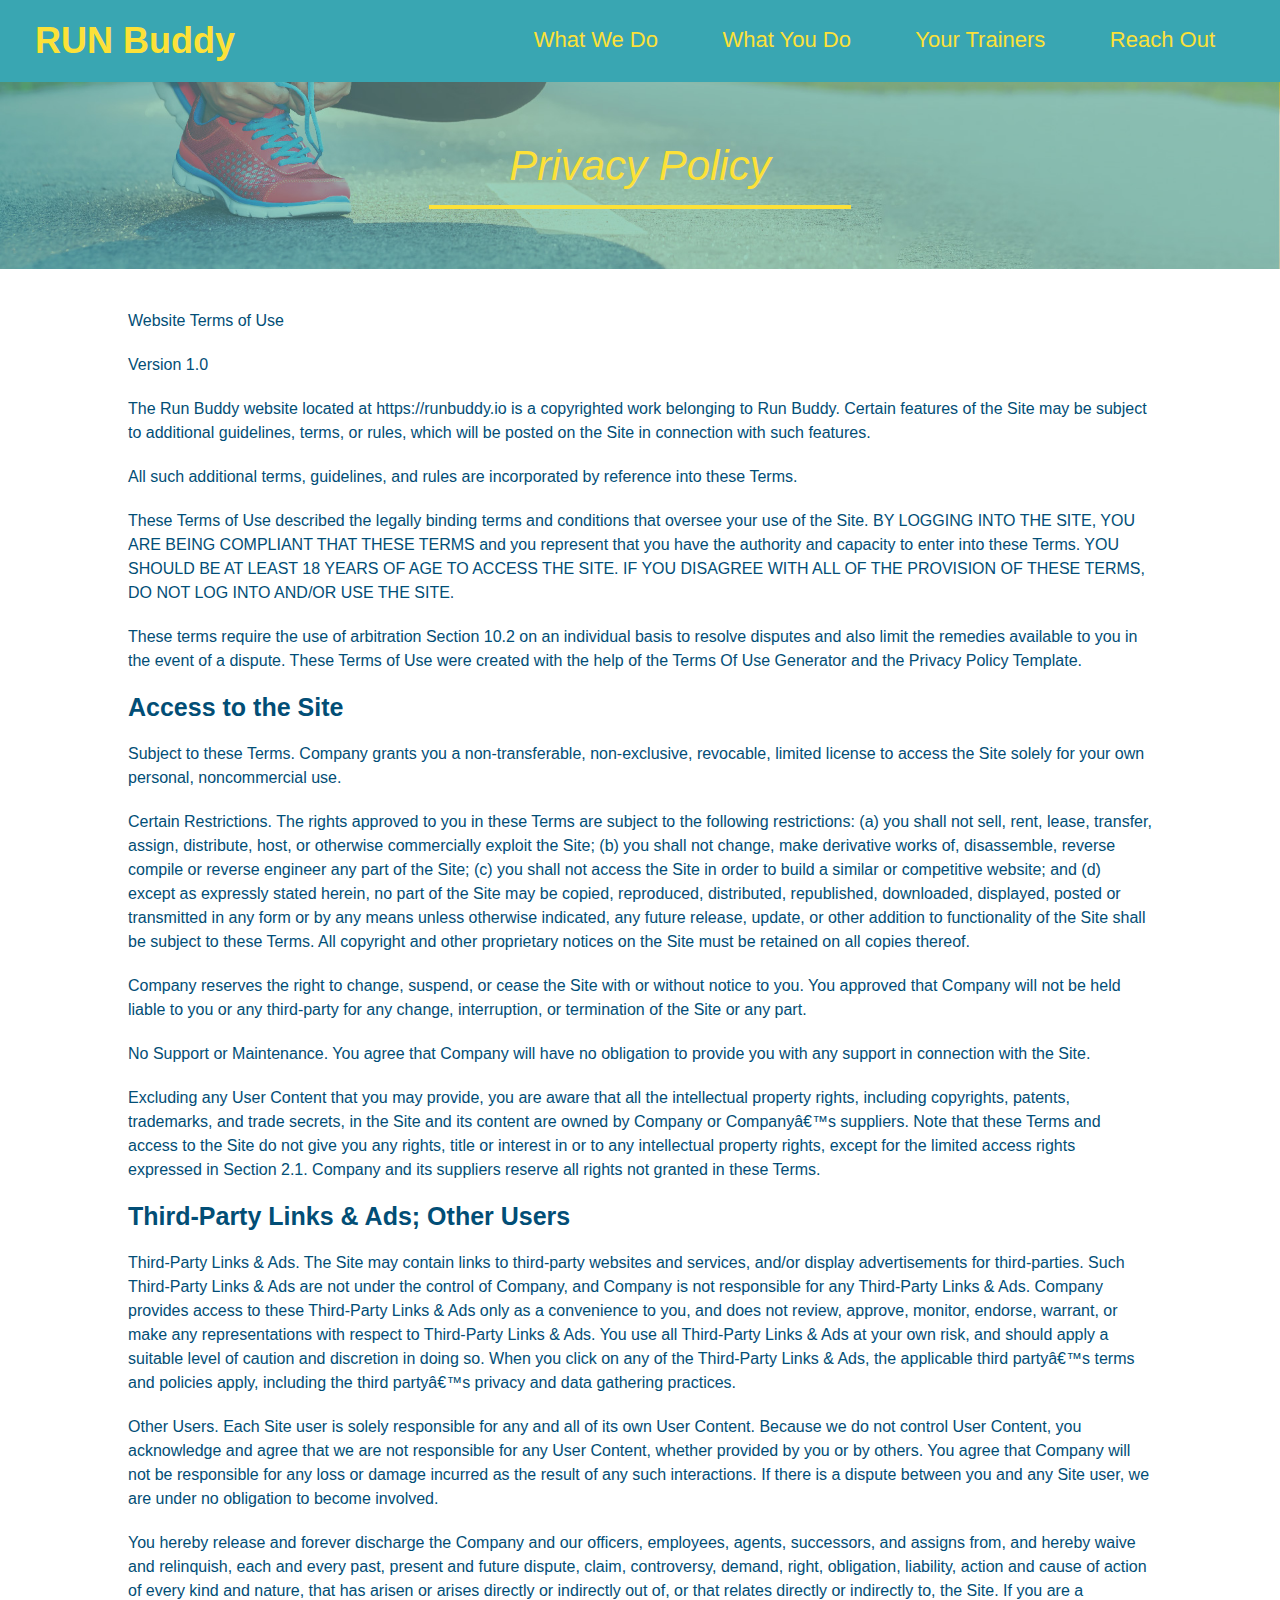
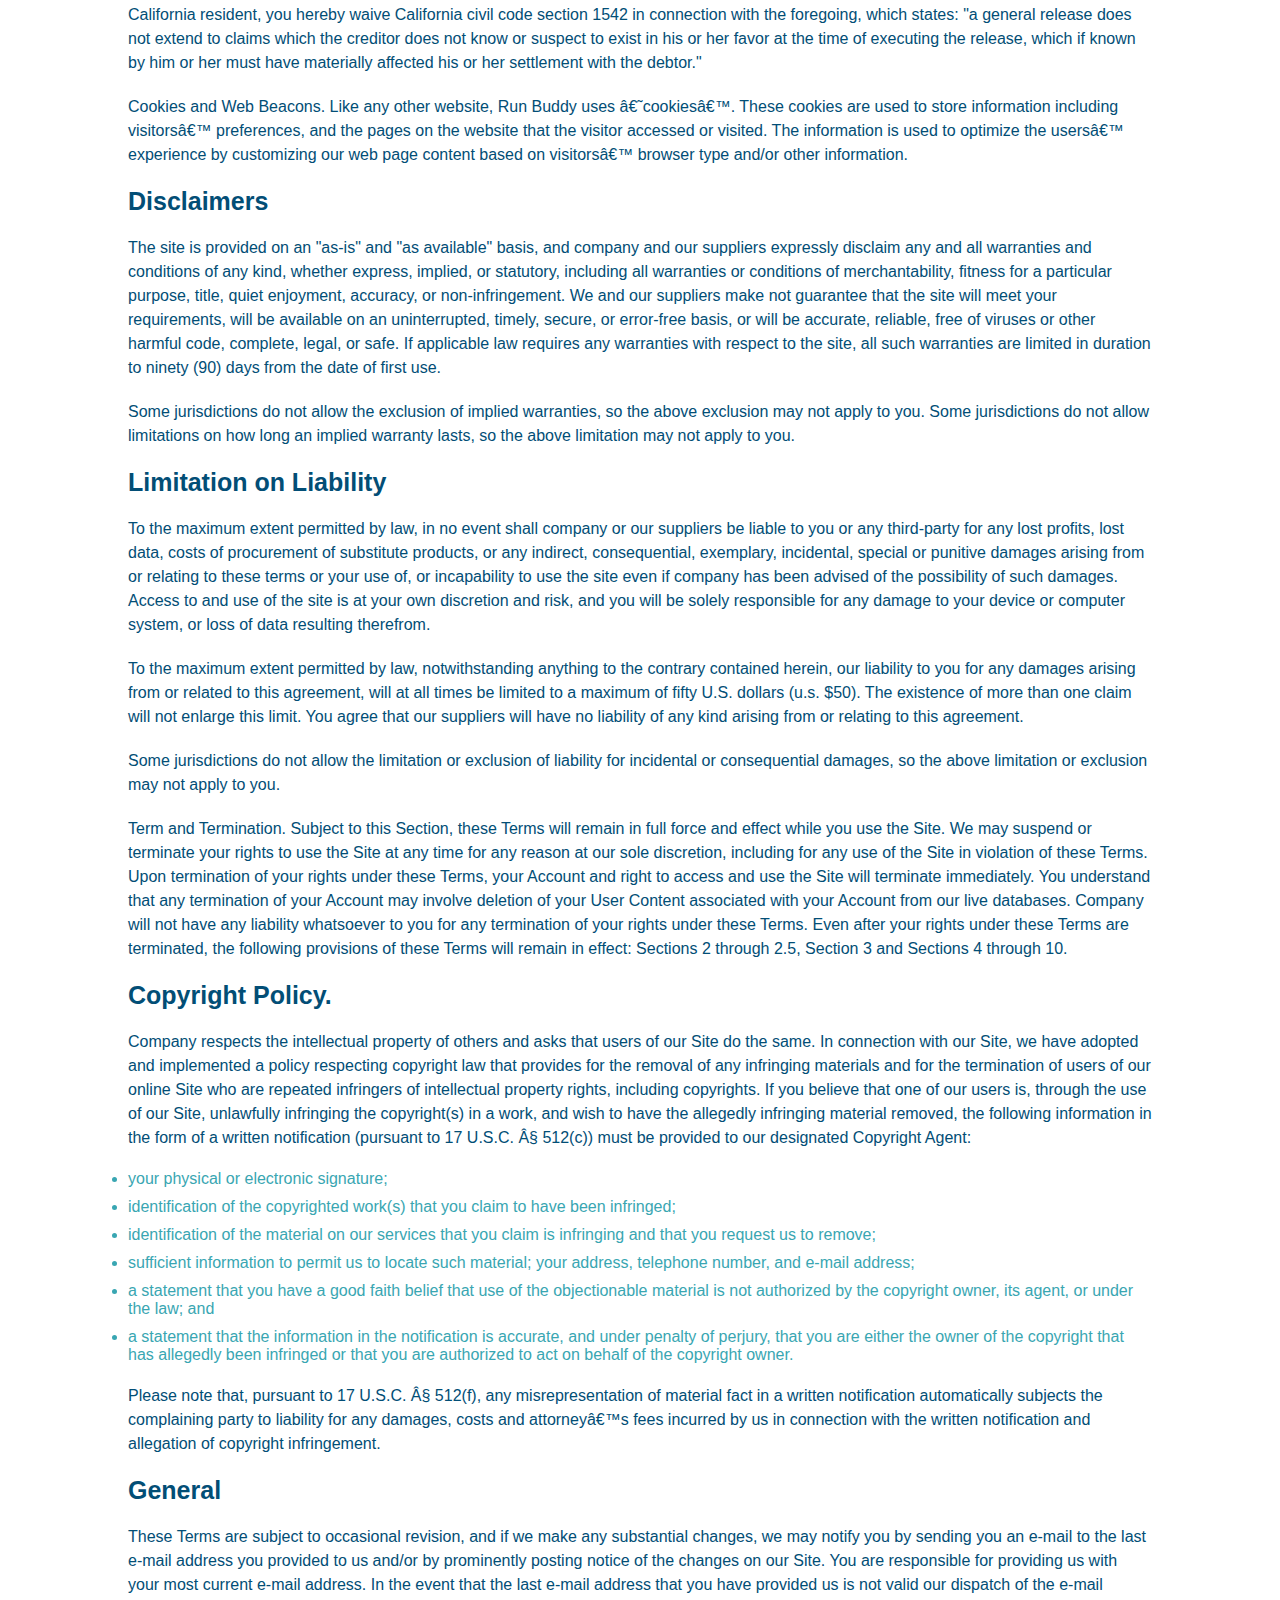
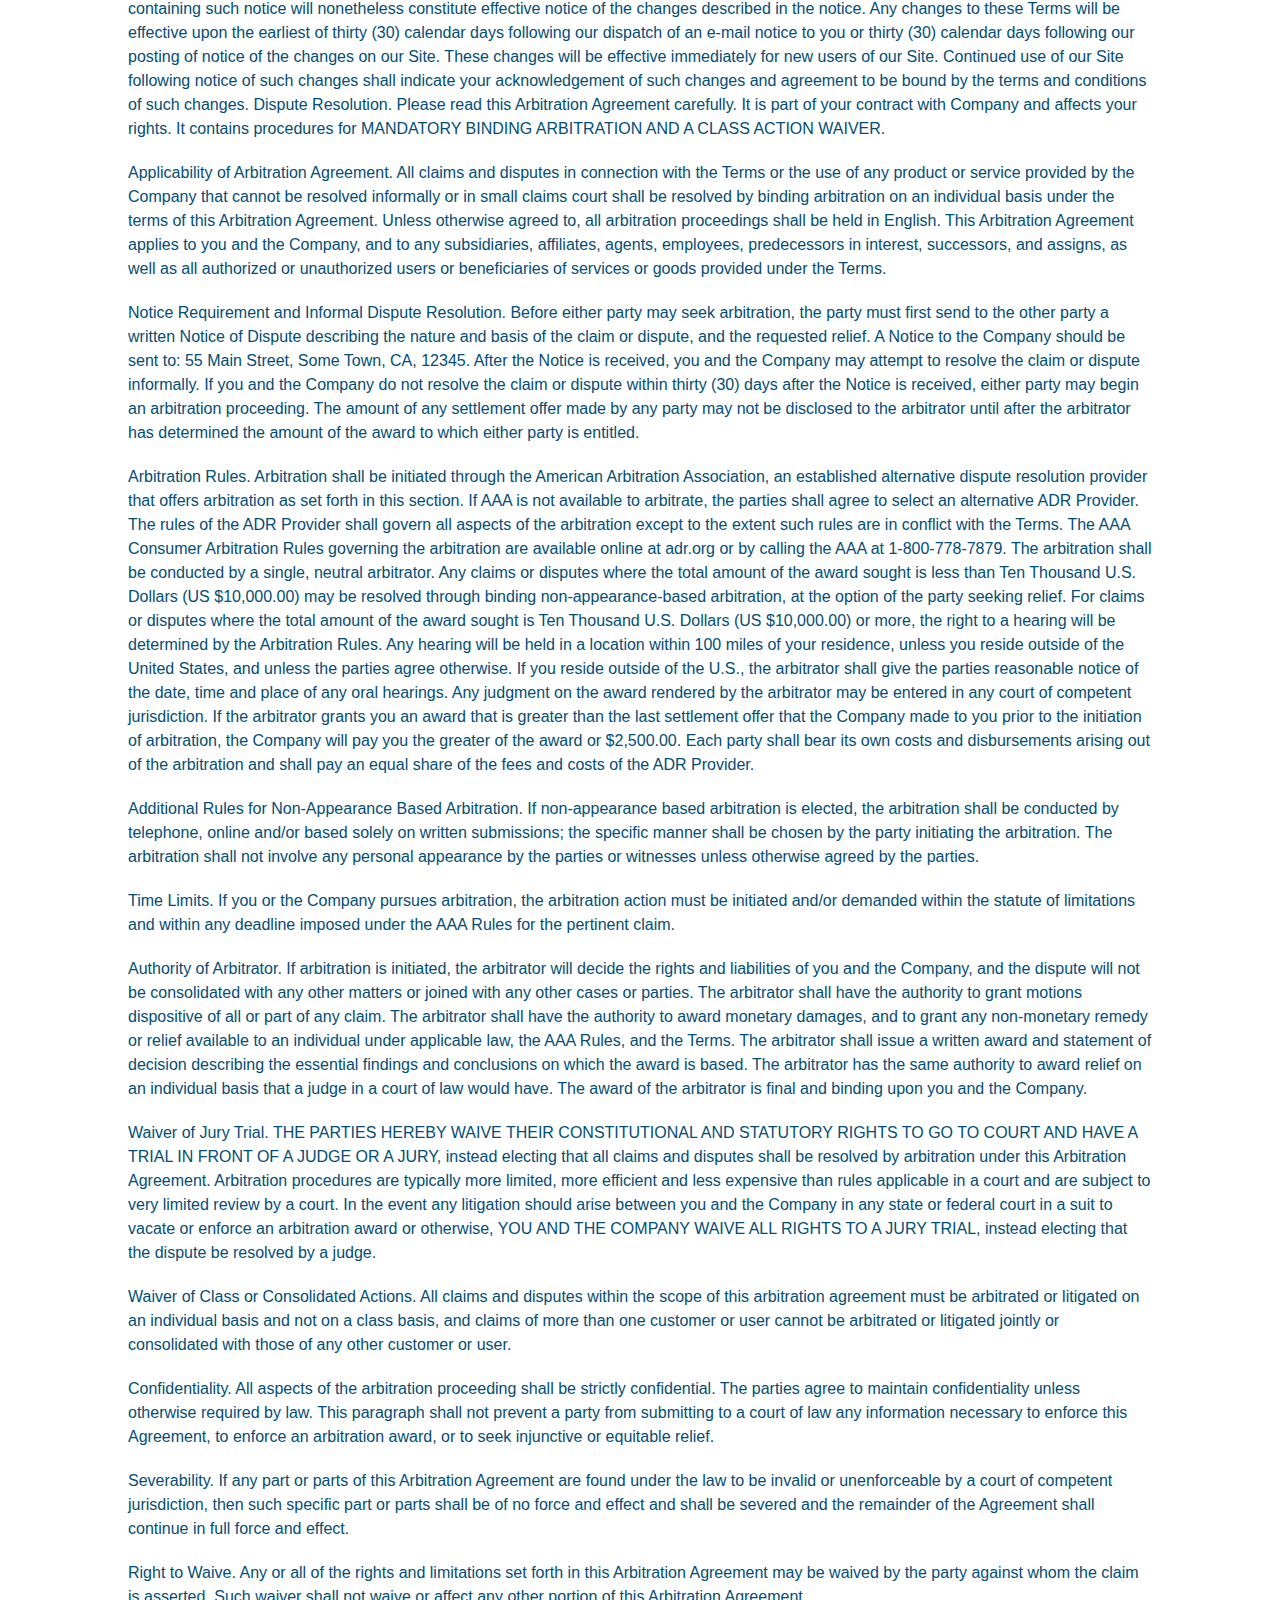
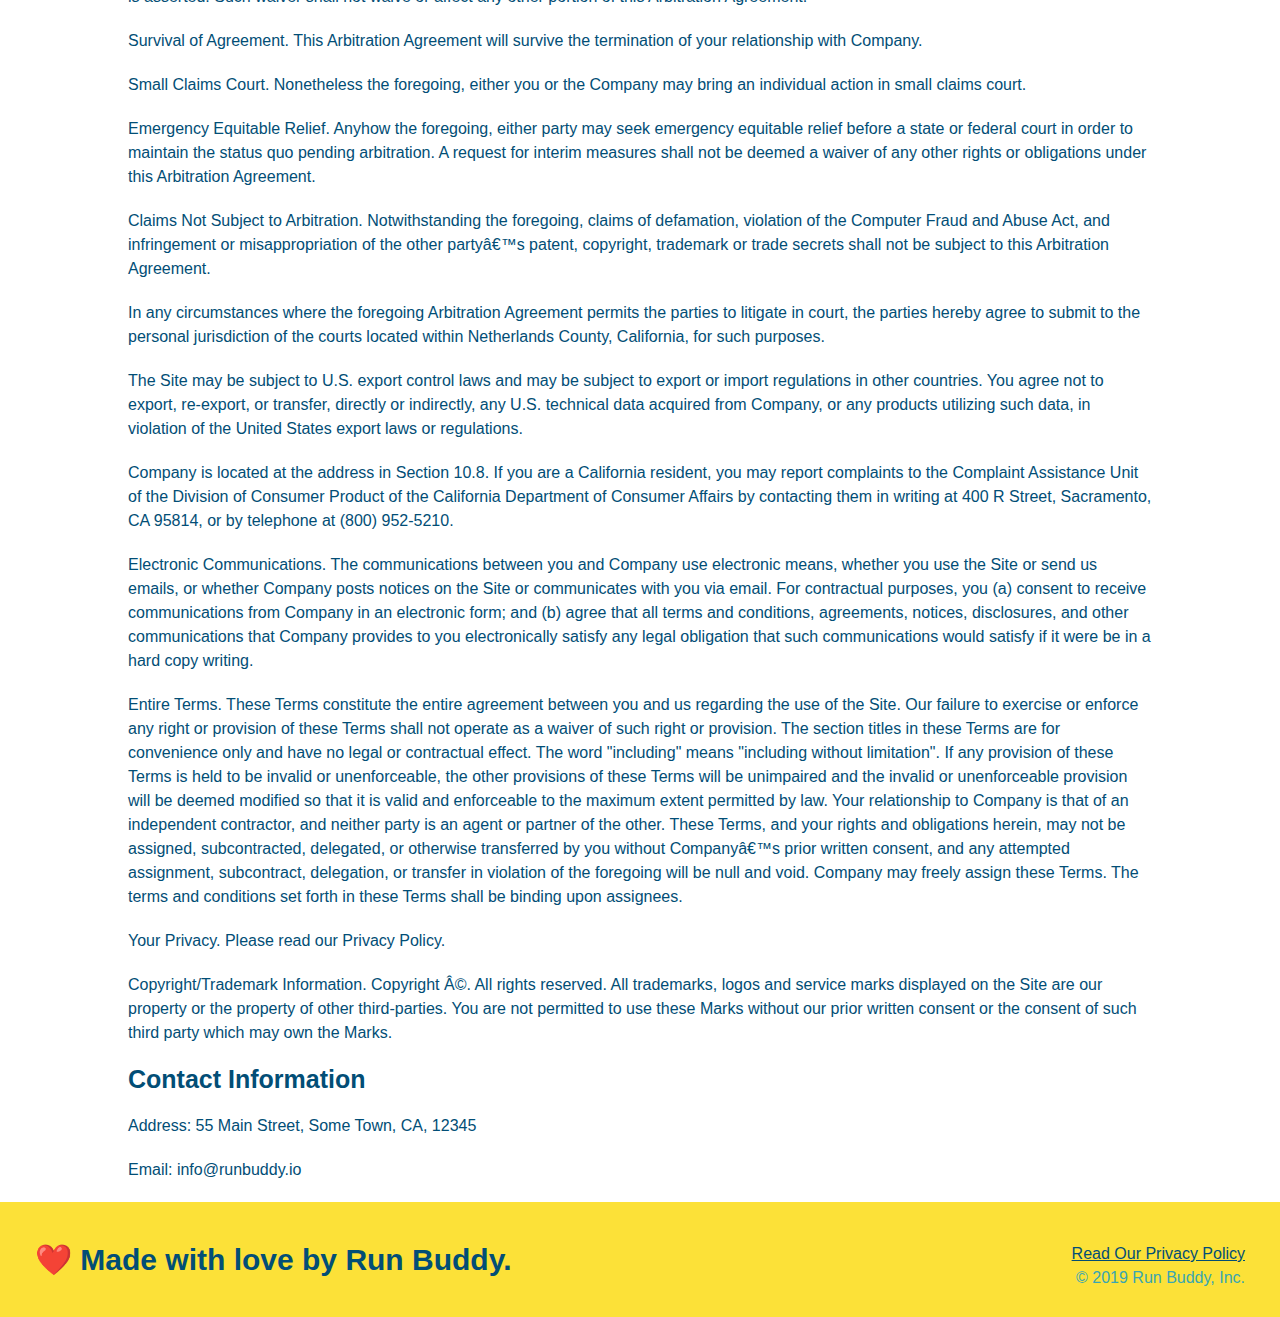
==== privacy-policy.html @ d15705bb "privacy policy" ====
<!DOCTYPE html>
<html lang="en">
    <head>
        <link rel="stylesheet" href="./assets/css/style.css" />
        <link rel="stylesheet" href="./assets/css/secondary-styles.css" />
    <meta charset="UTF-8">
        <title>Privacy Policy - Run Buddy</title>
    </head>
    <body>
        <header>
            <h1>
                <a href="/">RUN Buddy</a>
            </h1>
            <nav>
                <!-- Unordered list element -->
                <ul>
                    <!-- List item element -->
                    <li>
                        <!-- Anchor element -->
                        <a href="./index.html#what-we-do">What We Do</a>
                    </li>
                    <li>
                        <a href="./index.html#what-you-do">What You Do</a>
                    </li>
                    <li>
                        <a href="./index.html#your-trainers">Your Trainers</a>
                    </li>
                    <li>
                        <a href="./index.html#reach-out">Reach Out</a>
                    </li>
                </ul>
            </nav>
        </header>
        <section class="hero">
            <h2 class="page-title">
                Privacy Policy
            </h2>
        </section>
        <article class="secondary-content">
            <p>
                Website Terms of Use
              </p>
        
              <p>
                Version 1.0
              </p>
        
              <p>
                The Run Buddy website located at https://runbuddy.io is a copyrighted work belonging to Run Buddy. Certain
                features of the Site may be subject to additional guidelines, terms, or rules, which will be posted on the Site
                in connection with such features.
              </p>
        
              <p>
                All such additional terms, guidelines, and rules are incorporated by reference into these Terms.
              </p>
        
              <p>
                These Terms of Use described the legally binding terms and conditions that oversee your use of the Site. BY
                LOGGING INTO THE SITE, YOU ARE BEING COMPLIANT THAT THESE TERMS and you represent that you have the authority
                and capacity to enter into these Terms. YOU SHOULD BE AT LEAST 18 YEARS OF AGE TO ACCESS THE SITE. IF YOU
                DISAGREE WITH ALL OF THE PROVISION OF THESE TERMS, DO NOT LOG INTO AND/OR USE THE SITE.
              </p>
        
              <p>
                These terms require the use of arbitration Section 10.2 on an individual basis to resolve disputes and also
                limit the remedies available to you in the event of a dispute. These Terms of Use were created with the help of
                the Terms Of Use Generator and the Privacy Policy Template.
              </p>
        
              <h3>
                Access to the Site
              </h3>
        
              <p>
                Subject to these Terms. Company grants you a non-transferable, non-exclusive, revocable, limited license to
                access the Site solely for your own personal, noncommercial use.
              </p>
        
              <p>
                Certain Restrictions. The rights approved to you in these Terms are subject to the following restrictions: (a)
                you shall not sell, rent, lease, transfer, assign, distribute, host, or otherwise commercially exploit the Site;
                (b) you shall not change, make derivative works of, disassemble, reverse compile or reverse engineer any part of
                the Site; (c) you shall not access the Site in order to build a similar or competitive website; and (d) except
                as expressly stated herein, no part of the Site may be copied, reproduced, distributed, republished, downloaded,
                displayed, posted or transmitted in any form or by any means unless otherwise indicated, any future release,
                update, or other addition to functionality of the Site shall be subject to these Terms. All copyright and other
                proprietary notices on the Site must be retained on all copies thereof.
              </p>
        
              <p>
                Company reserves the right to change, suspend, or cease the Site with or without notice to you. You approved
                that Company will not be held liable to you or any third-party for any change, interruption, or termination of
                the Site or any part.
              </p>
        
              <p>
                No Support or Maintenance. You agree that Company will have no obligation to provide you with any support in
                connection with the Site.
              </p>
        
              <p>
                Excluding any User Content that you may provide, you are aware that all the intellectual property rights,
                including copyrights, patents, trademarks, and trade secrets, in the Site and its content are owned by Company
                or Companyâ€™s suppliers. Note that these Terms and access to the Site do not give you any rights, title or
                interest in or to any intellectual property rights, except for the limited access rights expressed in Section
                2.1. Company and its suppliers reserve all rights not granted in these Terms.
              </p>
        
              <h3>
                Third-Party Links & Ads; Other Users
              </h3>
        
              <p>
                Third-Party Links & Ads. The Site may contain links to third-party websites and services, and/or display
                advertisements for third-parties. Such Third-Party Links & Ads are not under the control of Company, and Company
                is not responsible for any Third-Party Links & Ads. Company provides access to these Third-Party Links & Ads
                only as a convenience to you, and does not review, approve, monitor, endorse, warrant, or make any
                representations with respect to Third-Party Links & Ads. You use all Third-Party Links & Ads at your own risk,
                and should apply a suitable level of caution and discretion in doing so. When you click on any of the
                Third-Party Links & Ads, the applicable third partyâ€™s terms and policies apply, including the third partyâ€™s
                privacy and data gathering practices.
              </p>
        
              <p>
                Other Users. Each Site user is solely responsible for any and all of its own User Content. Because we do not
                control User Content, you acknowledge and agree that we are not responsible for any User Content, whether
                provided by you or by others. You agree that Company will not be responsible for any loss or damage incurred as
                the result of any such interactions. If there is a dispute between you and any Site user, we are under no
                obligation to become involved.
              </p>
        
              <p>
                You hereby release and forever discharge the Company and our officers, employees, agents, successors, and
                assigns from, and hereby waive and relinquish, each and every past, present and future dispute, claim,
                controversy, demand, right, obligation, liability, action and cause of action of every kind and nature, that has
                arisen or arises directly or indirectly out of, or that relates directly or indirectly to, the Site. If you are
                a California resident, you hereby waive California civil code section 1542 in connection with the foregoing,
                which states: "a general release does not extend to claims which the creditor does not know or suspect to exist
                in his or her favor at the time of executing the release, which if known by him or her must have materially
                affected his or her settlement with the debtor."
              </p>
        
              <p>
                Cookies and Web Beacons. Like any other website, Run Buddy uses â€˜cookiesâ€™. These cookies are used to store
                information including visitorsâ€™ preferences, and the pages on the website that the visitor accessed or visited.
                The information is used to optimize the usersâ€™ experience by customizing our web page content based on visitorsâ€™
                browser type and/or other information.
              </p>
        
              <h3>
                Disclaimers
              </h3>
        
              <p>
                The site is provided on an "as-is" and "as available" basis, and company and our suppliers expressly disclaim
                any and all warranties and conditions of any kind, whether express, implied, or statutory, including all
                warranties or conditions of merchantability, fitness for a particular purpose, title, quiet enjoyment, accuracy,
                or non-infringement. We and our suppliers make not guarantee that the site will meet your requirements, will be
                available on an uninterrupted, timely, secure, or error-free basis, or will be accurate, reliable, free of
                viruses or other harmful code, complete, legal, or safe. If applicable law requires any warranties with respect
                to the site, all such warranties are limited in duration to ninety (90) days from the date of first use.
              </p>
        
              <p>
                Some jurisdictions do not allow the exclusion of implied warranties, so the above exclusion may not apply to
                you. Some jurisdictions do not allow limitations on how long an implied warranty lasts, so the above limitation
                may not apply to you.
              </p>
        
              <h3>
                Limitation on Liability
              </h3>
        
              <p>
                To the maximum extent permitted by law, in no event shall company or our suppliers be liable to you or any
                third-party for any lost profits, lost data, costs of procurement of substitute products, or any indirect,
                consequential, exemplary, incidental, special or punitive damages arising from or relating to these terms or
                your use of, or incapability to use the site even if company has been advised of the possibility of such
                damages. Access to and use of the site is at your own discretion and risk, and you will be solely responsible
                for any damage to your device or computer system, or loss of data resulting therefrom.
              </p>
        
              <p>
                To the maximum extent permitted by law, notwithstanding anything to the contrary contained herein, our liability
                to you for any damages arising from or related to this agreement, will at all times be limited to a maximum of
                fifty U.S. dollars (u.s. $50). The existence of more than one claim will not enlarge this limit. You agree that
                our suppliers will have no liability of any kind arising from or relating to this agreement.
              </p>
        
              <p>
                Some jurisdictions do not allow the limitation or exclusion of liability for incidental or consequential
                damages, so the above limitation or exclusion may not apply to you.
              </p>
        
              <p>
                Term and Termination. Subject to this Section, these Terms will remain in full force and effect while you use
                the Site. We may suspend or terminate your rights to use the Site at any time for any reason at our sole
                discretion, including for any use of the Site in violation of these Terms. Upon termination of your rights under
                these Terms, your Account and right to access and use the Site will terminate immediately. You understand that
                any termination of your Account may involve deletion of your User Content associated with your Account from our
                live databases. Company will not have any liability whatsoever to you for any termination of your rights under
                these Terms. Even after your rights under these Terms are terminated, the following provisions of these Terms
                will remain in effect: Sections 2 through 2.5, Section 3 and Sections 4 through 10.
              </p>
        
              <h3>
                Copyright Policy.
              </h3>
        
              <p>
                Company respects the intellectual property of others and asks that users of our Site do the same. In connection
                with our Site, we have adopted and implemented a policy respecting copyright law that provides for the removal
                of any infringing materials and for the termination of users of our online Site who are repeated infringers of
                intellectual property rights, including copyrights. If you believe that one of our users is, through the use of
                our Site, unlawfully infringing the copyright(s) in a work, and wish to have the allegedly infringing material
                removed, the following information in the form of a written notification (pursuant to 17 U.S.C. Â§ 512(c)) must
                be provided to our designated Copyright Agent:
              </p>
        
              <ul>
                <li>
                  your physical or electronic signature;
                </li>
                <li>
                  identification of the copyrighted work(s) that you claim to have been infringed;
                </li>
                <li>
                  identification of the material on our services that you claim is infringing and that you request us to remove;
                </li>
                <li>
                  sufficient information to permit us to locate such material; your address, telephone number, and e-mail
                  address;
                </li>
                <li>
                  a statement that you have a good faith belief that use of the objectionable material is not authorized by the
                  copyright owner, its agent, or under the law; and
                </li>
                <li>
                  a statement that the information in the notification is accurate, and under penalty of perjury, that you are
                  either the owner of the copyright that has allegedly been infringed or that you are authorized to act on
                  behalf of the copyright owner.
                </li>
              </ul>
        
              <p>
                Please note that, pursuant to 17 U.S.C. Â§ 512(f), any misrepresentation of material fact in a written
                notification automatically subjects the complaining party to liability for any damages, costs and attorneyâ€™s
                fees incurred by us in connection with the written notification and allegation of copyright infringement.
              </p>
        
              <h3>
                General
              </h3>
        
              <p>
                These Terms are subject to occasional revision, and if we make any substantial changes, we may notify you by
                sending you an e-mail to the last e-mail address you provided to us and/or by prominently posting notice of the
                changes on our Site. You are responsible for providing us with your most current e-mail address. In the event
                that the last e-mail address that you have provided us is not valid our dispatch of the e-mail containing such
                notice will nonetheless constitute effective notice of the changes described in the notice. Any changes to these
                Terms will be effective upon the earliest of thirty (30) calendar days following our dispatch of an e-mail
                notice to you or thirty (30) calendar days following our posting of notice of the changes on our Site. These
                changes will be effective immediately for new users of our Site. Continued use of our Site following notice of
                such changes shall indicate your acknowledgement of such changes and agreement to be bound by the terms and
                conditions of such changes. Dispute Resolution. Please read this Arbitration Agreement carefully. It is part of
                your contract with Company and affects your rights. It contains procedures for MANDATORY BINDING ARBITRATION AND
                A CLASS ACTION WAIVER.
              </p>
        
              <p>
                Applicability of Arbitration Agreement. All claims and disputes in connection with the Terms or the use of any
                product or service provided by the Company that cannot be resolved informally or in small claims court shall be
                resolved by binding arbitration on an individual basis under the terms of this Arbitration Agreement. Unless
                otherwise agreed to, all arbitration proceedings shall be held in English. This Arbitration Agreement applies to
                you and the Company, and to any subsidiaries, affiliates, agents, employees, predecessors in interest,
                successors, and assigns, as well as all authorized or unauthorized users or beneficiaries of services or goods
                provided under the Terms.
              </p>
        
              <p>
                Notice Requirement and Informal Dispute Resolution. Before either party may seek arbitration, the party must
                first send to the other party a written Notice of Dispute describing the nature and basis of the claim or
                dispute, and the requested relief. A Notice to the Company should be sent to: 55 Main Street, Some Town, CA,
                12345. After the Notice is received, you and the Company may attempt to resolve the claim or dispute informally.
                If you and the Company do not resolve the claim or dispute within thirty (30) days after the Notice is received,
                either party may begin an arbitration proceeding. The amount of any settlement offer made by any party may not
                be disclosed to the arbitrator until after the arbitrator has determined the amount of the award to which either
                party is entitled.
              </p>
        
              <p>
                Arbitration Rules. Arbitration shall be initiated through the American Arbitration Association, an established
                alternative dispute resolution provider that offers arbitration as set forth in this section. If AAA is not
                available to arbitrate, the parties shall agree to select an alternative ADR Provider. The rules of the ADR
                Provider shall govern all aspects of the arbitration except to the extent such rules are in conflict with the
                Terms. The AAA Consumer Arbitration Rules governing the arbitration are available online at adr.org or by
                calling the AAA at 1-800-778-7879. The arbitration shall be conducted by a single, neutral arbitrator. Any
                claims or disputes where the total amount of the award sought is less than Ten Thousand U.S. Dollars (US
                $10,000.00) may be resolved through binding non-appearance-based arbitration, at the option of the party seeking
                relief. For claims or disputes where the total amount of the award sought is Ten Thousand U.S. Dollars (US
                $10,000.00) or more, the right to a hearing will be determined by the Arbitration Rules. Any hearing will be
                held in a location within 100 miles of your residence, unless you reside outside of the United States, and
                unless the parties agree otherwise. If you reside outside of the U.S., the arbitrator shall give the parties
                reasonable notice of the date, time and place of any oral hearings. Any judgment on the award rendered by the
                arbitrator may be entered in any court of competent jurisdiction. If the arbitrator grants you an award that is
                greater than the last settlement offer that the Company made to you prior to the initiation of arbitration, the
                Company will pay you the greater of the award or $2,500.00. Each party shall bear its own costs and
                disbursements arising out of the arbitration and shall pay an equal share of the fees and costs of the ADR
                Provider.
              </p>
        
              <p>
                Additional Rules for Non-Appearance Based Arbitration. If non-appearance based arbitration is elected, the
                arbitration shall be conducted by telephone, online and/or based solely on written submissions; the specific
                manner shall be chosen by the party initiating the arbitration. The arbitration shall not involve any personal
                appearance by the parties or witnesses unless otherwise agreed by the parties.
              </p>
        
              <p>
                Time Limits. If you or the Company pursues arbitration, the arbitration action must be initiated and/or demanded
                within the statute of limitations and within any deadline imposed under the AAA Rules for the pertinent claim.
              </p>
        
              <p>
                Authority of Arbitrator. If arbitration is initiated, the arbitrator will decide the rights and liabilities of
                you and the Company, and the dispute will not be consolidated with any other matters or joined with any other
                cases or parties. The arbitrator shall have the authority to grant motions dispositive of all or part of any
                claim. The arbitrator shall have the authority to award monetary damages, and to grant any non-monetary remedy
                or relief available to an individual under applicable law, the AAA Rules, and the Terms. The arbitrator shall
                issue a written award and statement of decision describing the essential findings and conclusions on which the
                award is based. The arbitrator has the same authority to award relief on an individual basis that a judge in a
                court of law would have. The award of the arbitrator is final and binding upon you and the Company.
              </p>
        
              <p>
                Waiver of Jury Trial. THE PARTIES HEREBY WAIVE THEIR CONSTITUTIONAL AND STATUTORY RIGHTS TO GO TO COURT AND HAVE
                A TRIAL IN FRONT OF A JUDGE OR A JURY, instead electing that all claims and disputes shall be resolved by
                arbitration under this Arbitration Agreement. Arbitration procedures are typically more limited, more efficient
                and less expensive than rules applicable in a court and are subject to very limited review by a court. In the
                event any litigation should arise between you and the Company in any state or federal court in a suit to vacate
                or enforce an arbitration award or otherwise, YOU AND THE COMPANY WAIVE ALL RIGHTS TO A JURY TRIAL, instead
                electing that the dispute be resolved by a judge.
              </p>
        
              <p>
                Waiver of Class or Consolidated Actions. All claims and disputes within the scope of this arbitration agreement
                must be arbitrated or litigated on an individual basis and not on a class basis, and claims of more than one
                customer or user cannot be arbitrated or litigated jointly or consolidated with those of any other customer or
                user.
              </p>
        
              <p>
                Confidentiality. All aspects of the arbitration proceeding shall be strictly confidential. The parties agree to
                maintain confidentiality unless otherwise required by law. This paragraph shall not prevent a party from
                submitting to a court of law any information necessary to enforce this Agreement, to enforce an arbitration
                award, or to seek injunctive or equitable relief.
              </p>
        
              <p>
                Severability. If any part or parts of this Arbitration Agreement are found under the law to be invalid or
                unenforceable by a court of competent jurisdiction, then such specific part or parts shall be of no force and
                effect and shall be severed and the remainder of the Agreement shall continue in full force and effect.
              </p>
        
              <p>
                Right to Waive. Any or all of the rights and limitations set forth in this Arbitration Agreement may be waived
                by the party against whom the claim is asserted. Such waiver shall not waive or affect any other portion of this
                Arbitration Agreement.
              </p>
        
              <p>
                Survival of Agreement. This Arbitration Agreement will survive the termination of your relationship with
                Company.
              </p>
        
              <p>
                Small Claims Court. Nonetheless the foregoing, either you or the Company may bring an individual action in small
                claims court.
              </p>
        
              <p>
                Emergency Equitable Relief. Anyhow the foregoing, either party may seek emergency equitable relief before a
                state or federal court in order to maintain the status quo pending arbitration. A request for interim measures
                shall not be deemed a waiver of any other rights or obligations under this Arbitration Agreement.
              </p>
        
              <p>
                Claims Not Subject to Arbitration. Notwithstanding the foregoing, claims of defamation, violation of the
                Computer Fraud and Abuse Act, and infringement or misappropriation of the other partyâ€™s patent, copyright,
                trademark or trade secrets shall not be subject to this Arbitration Agreement.
              </p>
        
              <p>
                In any circumstances where the foregoing Arbitration Agreement permits the parties to litigate in court, the
                parties hereby agree to submit to the personal jurisdiction of the courts located within Netherlands County,
                California, for such purposes.
              </p>
        
              <p>
                The Site may be subject to U.S. export control laws and may be subject to export or import regulations in other
                countries. You agree not to export, re-export, or transfer, directly or indirectly, any U.S. technical data
                acquired from Company, or any products utilizing such data, in violation of the United States export laws or
                regulations.
              </p>
        
              <p>
                Company is located at the address in Section 10.8. If you are a California resident, you may report complaints
                to the Complaint Assistance Unit of the Division of Consumer Product of the California Department of Consumer
                Affairs by contacting them in writing at 400 R Street, Sacramento, CA 95814, or by telephone at (800) 952-5210.
              </p>
        
              <p>
                Electronic Communications. The communications between you and Company use electronic means, whether you use the
                Site or send us emails, or whether Company posts notices on the Site or communicates with you via email. For
                contractual purposes, you (a) consent to receive communications from Company in an electronic form; and (b)
                agree that all terms and conditions, agreements, notices, disclosures, and other communications that Company
                provides to you electronically satisfy any legal obligation that such communications would satisfy if it were be
                in a hard copy writing.
              </p>
        
              <p>
                Entire Terms. These Terms constitute the entire agreement between you and us regarding the use of the Site. Our
                failure to exercise or enforce any right or provision of these Terms shall not operate as a waiver of such right
                or provision. The section titles in these Terms are for convenience only and have no legal or contractual
                effect. The word "including" means "including without limitation". If any provision of these Terms is held to be
                invalid or unenforceable, the other provisions of these Terms will be unimpaired and the invalid or
                unenforceable provision will be deemed modified so that it is valid and enforceable to the maximum extent
                permitted by law. Your relationship to Company is that of an independent contractor, and neither party is an
                agent or partner of the other. These Terms, and your rights and obligations herein, may not be assigned,
                subcontracted, delegated, or otherwise transferred by you without Companyâ€™s prior written consent, and any
                attempted assignment, subcontract, delegation, or transfer in violation of the foregoing will be null and void.
                Company may freely assign these Terms. The terms and conditions set forth in these Terms shall be binding upon
                assignees.
              </p>
        
              <p>
                Your Privacy. Please read our Privacy Policy.
              </p>
        
              <p>
                Copyright/Trademark Information. Copyright Â©. All rights reserved. All trademarks, logos and service marks
                displayed on the Site are our property or the property of other third-parties. You are not permitted to use
                these Marks without our prior written consent or the consent of such third party which may own the Marks.
              </p>
        
              <h3>
                Contact Information
              </h3>
        
              <p>
                Address: 55 Main Street, Some Town, CA, 12345
              </p>
        
              <p>
                Email: info@runbuddy.io
              </p>  
        </article>
        <footer>
            <h2>❤️ Made with love by Run Buddy.</h2>
            <div>
                <a href="#">Read Our Privacy Policy</a><br />
                &copy; 2019 Run Buddy, Inc.
            </div>
        </footer>
    </body>
</html>
---- assets/css/style.css ----
* {
    margin: 0;
    padding: 0;
    box-sizing: border-box;
}
body {
    color: #39a6b2;
    font-family: Helvetica, Arial, sans-serif;
}
/* apply styles to <header> */
header {
    padding: 20px 35px; 
    background-color: #39a6b2;
    
}
header h1 {
    font-weight: bold;
    font-size: 36px;
    color: #fce138;
    margin: 0;
    display: inline;
}
header a {
    text-decoration: none;
    color: #fce138;
}
header nav {
    float: right;
    margin: 7px 0;
}
header nav ul li {
    display: inline;
}
header nav ul li a {
    margin: 0 30px;
    font-weight: lighter;
    font-size: 22px;
}
footer {
    background: #fce138;
    width: 100%;
    padding: 40px 35px;
}
footer h2 {
    display: inline;
    color: #024e76;
    font-size: 30px;
    margin: 0;
}
footer div {
    float: right;
    line-height: 1.5;
    text-align: right;
}
footer a {
    color: #024e76
}
section {
    padding: 60px;
}
/* Hero Style Start */
.hero {
    background-image: url("../images/hero-bg.jpg");
    height: 600px;
    background-size: cover;
    background-position: center;
    position: relative;
}

.hero-form {
    color: #024e76;
    background-color: #fce138;
    padding: 20px;
    width: 500px;
    border: solid 3px #024e76;
    position: absolute;
    bottom: 120px;
    right: 140px;
}
.hero-form h3 {
    font-size: 24px;
    margin: 0px;
}
.hero-form p {
    margin: 5px 0 15px 0;
}
.form-input {
    border: 1px solid #024e76;
    display: block;
    padding: 7px 15px;
    font-size: 16px;
    color: 024e76;
    width: 100%;
    margin-bottom: 15px;
}
.hero-form label {
    margin: 0 5px;
}
.hero-form button {
    color: #fce138;
    background-color: #024e76;
    border: none;
    padding: 10px 20px;
    font-size: 16px;
}
/* Hero Style End */

.section-title {
    font-size: 55px;
    color: #024e76;
    margin-bottom: 35px;
    padding: 0 100px 20px 100px;
    display: inline-block;
    border-bottom: 3px solid;
}
.primary-border {
    border-color: #fce138;
}
.secondary-border {
    border-color: #39a6b2;
}

/* What We Do */
.intro {
    text-align: center;
}

intro p {
    margin: 0 auto;
    line-height: 1.7;
    color: #39a6b2;
    width: 80%;
    font-size: 20px;
}

/* What You Do */
.steps {
    text-align: center;
    background: #fce318;
}
.steps div {
    margin-bottom: 80px;
}
.steps img {
    width: 15%;
    margin: 10px 0;
}
.steps h3 {
    color: #024e76;
    font-size: 46px;
    margin-top: 10px;
}
.steps p {
    color: #39a6b2;
    font-size: 23px;
}
.steps span {
    font-size: 38px;
}

/* Meet the Trainers */
.trainers {
    text-align: center;
}
.trainer {
    width: 900px;
    margin: 0 auto 30px auto;
    background: #024e76;
    color: #fce138;
    overflow: auto
}
.trainer img {
    width: 35%;
    float: left;
}
.trainer-bio {
    padding: 35px;
    float: left;
    width: 65%;
}
.text-left {
    text-align: left;
}
.text-right {
    text-align: right;
}
.trainer-bio h3 {
    font-size: 32px;
    margin-bottom: 8px;
}
.trainer-bio h4 {
    font-weight: lighter;
    font-size: 26px;
    margin-bottom: 25px;
}
.trainer-bio p {
    font-size: 17px;
    line-height: 1.3;
}

/* Reach Out */
.contact {
 text-align: center;
 background: #024e76; 
}
.contact h2 {
    color: #fce138;
}
.contact-info iframe {
width: 400px;
height: 400px;
}
.contact-info div {
    width: 410px;
    display: inline-block;
    vertical-align: top;
    text-align: left;
    margin: 30px 0 0 60px;
    color: white;
}
.contact info h3 {
    color: #fce138;
    font-size: 32px;
}
.contact-info p, .contact-info address {
    margin: 20px 0;
    line-height: 1.5;
    font-size: 20px;
    font-size: normal;
}
.contact-info a {
    color: #fce138;
}
---- assets/css/secondary-styles.css ----
.hero {
    background-position: bottom;
    height: auto;
    text-align: center;
    margin-bottom: 40px;
}
.page-title {
    color: #fce138;
    display: inline-block;
    border-bottom: 4px solid #fce138;
    padding: 0 80px 15px 80px;
    font-weight: normal;
    font-size: 42px;
    font-style: italic;
}
.secondary-content {
    width: 80%;
    margin: 0 auto; 
    color: #024e76;  
}
.secondary-content h3 {
    font-size: 25px;
    margin: 20px 0 20px 0;
}
.secondary-content p {
    font-size: 16px;
    line-height: 1.5;
    margin: 20px 0 20px 0;
}
.secondary-content li {
    color: #39a6b2;
    margin: 10px 0 10px 0;
}
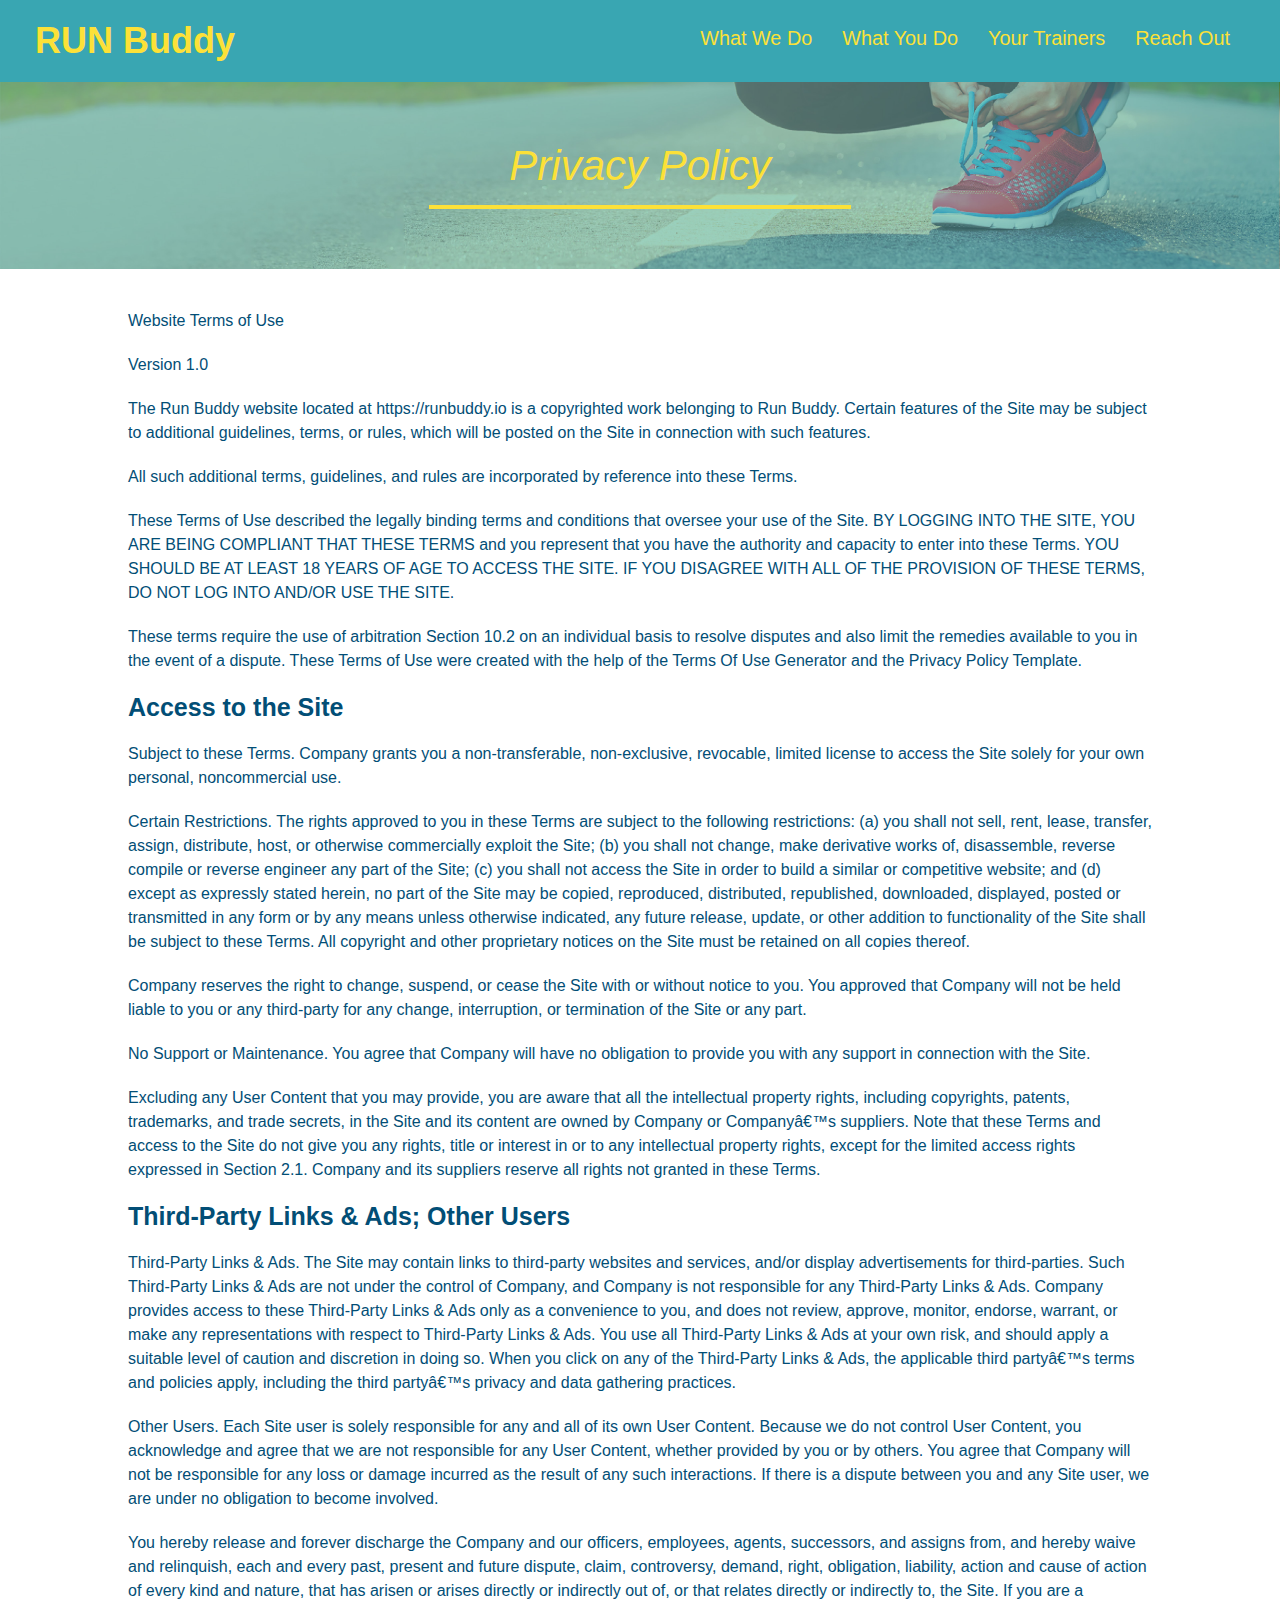
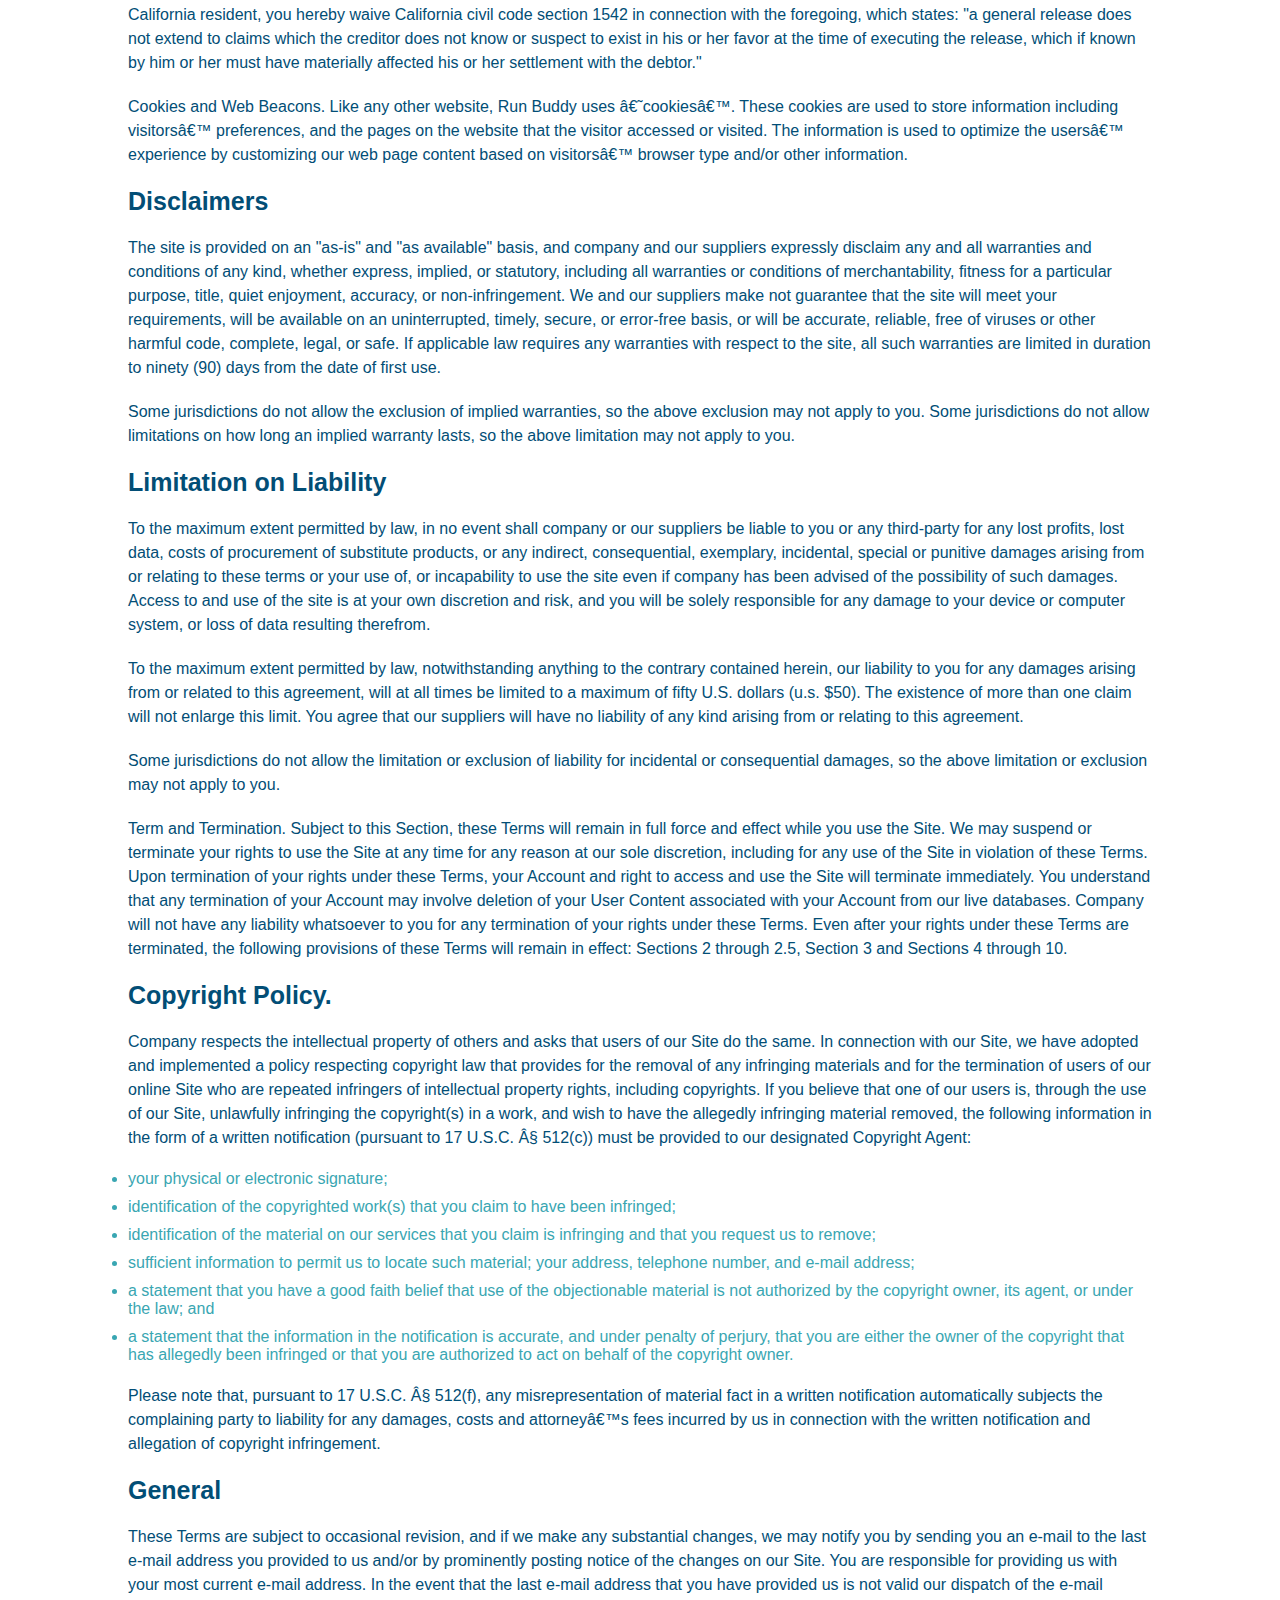
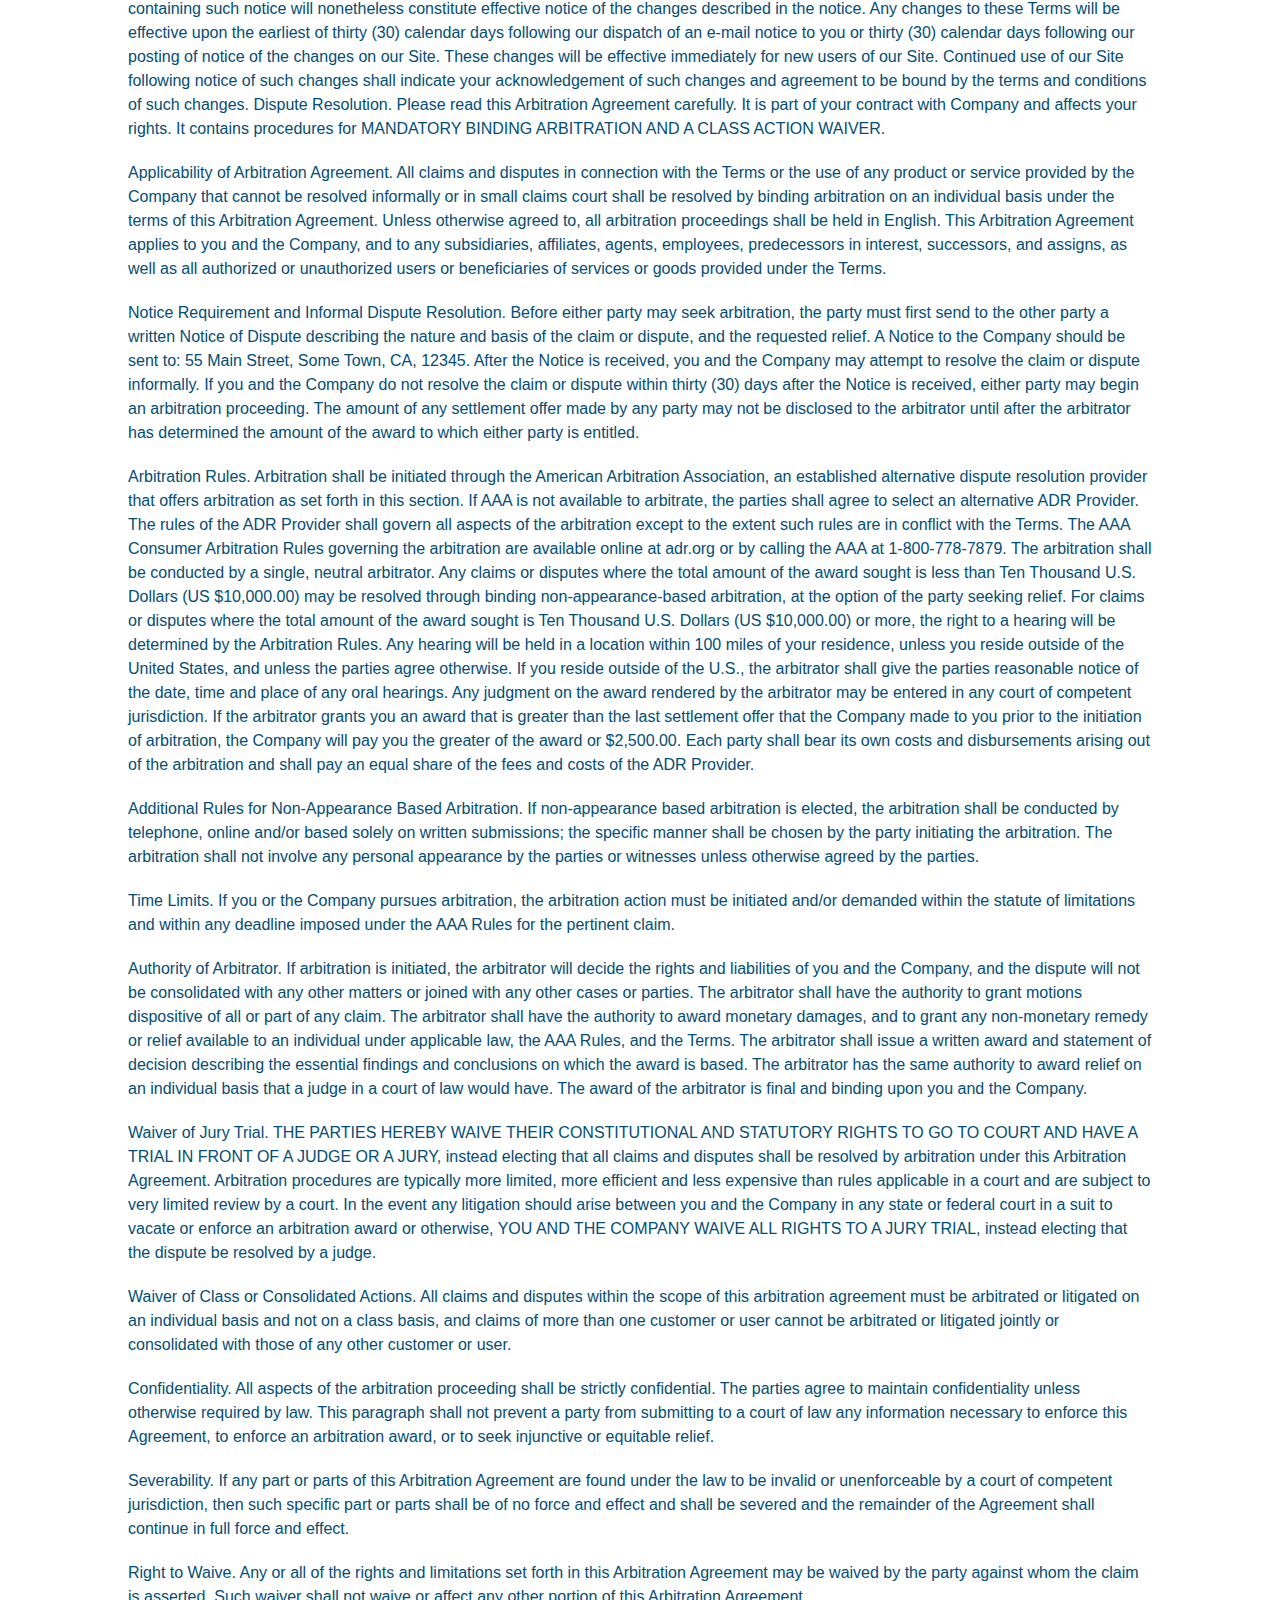
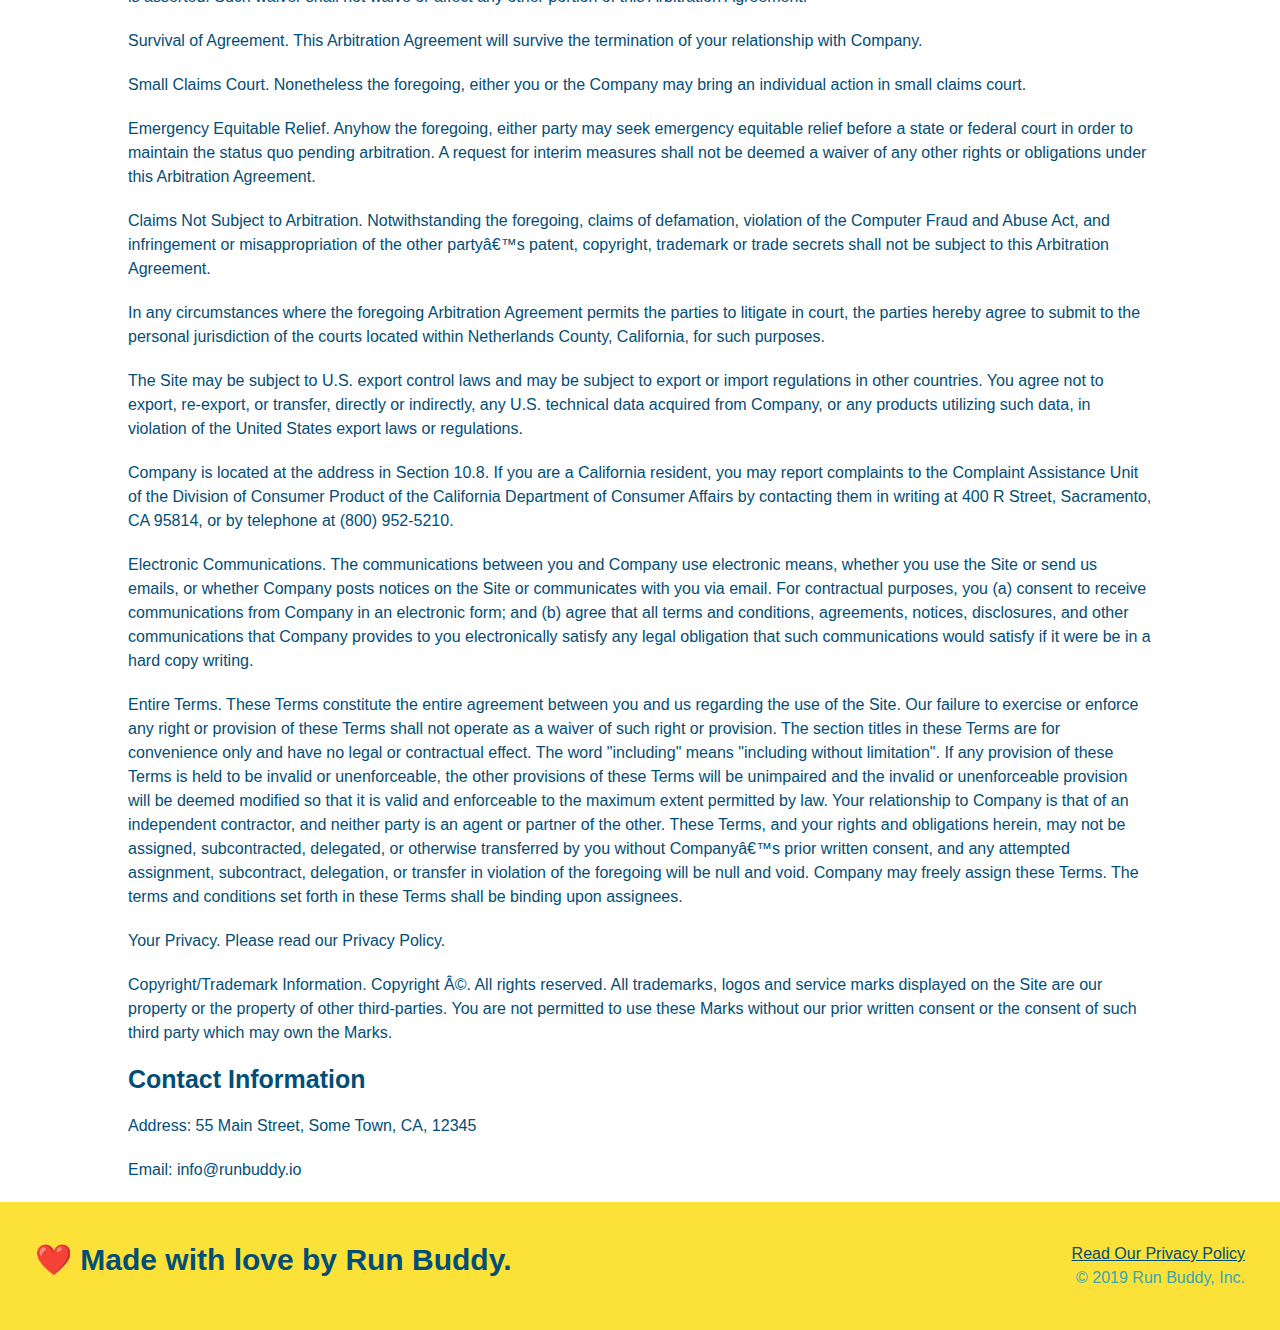
==== commit dbebcb51: "add media query" ====
--- a/privacy-policy.html
+++ b/privacy-policy.html
@@ -3,7 +3,7 @@
     <head>
         <link rel="stylesheet" href="./assets/css/style.css" />
         <link rel="stylesheet" href="./assets/css/secondary-styles.css" />
-    <meta charset="UTF-8">
+    <meta charset="UTF-8" name="viewport" content="width=device-width, initial-scale=1.0" />
         <title>Privacy Policy - Run Buddy</title>
     </head>
     <body>
--- a/assets/css/style.css
+++ b/assets/css/style.css
@@ -11,44 +11,49 @@
 header {
     padding: 20px 35px; 
     background-color: #39a6b2;
-    
+    display: flex; 
+    justify-content: space-between;  
+    flex-wrap: wrap;
 }
 header h1 {
     font-weight: bold;
     font-size: 36px;
     color: #fce138;
     margin: 0;
-    display: inline;
 }
 header a {
     text-decoration: none;
     color: #fce138;
 }
 header nav {
-    float: right;
     margin: 7px 0;
 }
-header nav ul li {
-    display: inline;
+header nav ul {
+    display: flex;
+    flex-wrap: wrap;
+    justify-content: space-between;
+    align-items: center;
+    list-style: none;
 }
 header nav ul li a {
-    margin: 0 30px;
+    padding: 10px 15px;
     font-weight: lighter;
-    font-size: 22px;
+    font-size: 1.55vw;
 }
 footer {
     background: #fce138;
     width: 100%;
     padding: 40px 35px;
+    display: flex;
+    justify-content: space-between;
+    flex-wrap: wrap;
 }
 footer h2 {
-    display: inline;
     color: #024e76;
     font-size: 30px;
     margin: 0;
 }
 footer div {
-    float: right;
     line-height: 1.5;
     text-align: right;
 }
@@ -61,21 +66,20 @@
 /* Hero Style Start */
 .hero {
     background-image: url("../images/hero-bg.jpg");
-    height: 600px;
     background-size: cover;
     background-position: center;
-    position: relative;
-}
-
+    display: flex;
+    justify-content: center;
+    flex-wrap: wrap;
+    align-items: flex-start;
+}
 .hero-form {
     color: #024e76;
     background-color: #fce138;
     padding: 20px;
-    width: 500px;
     border: solid 3px #024e76;
-    position: absolute;
-    bottom: 120px;
-    right: 140px;
+    width: 40%;
+    margin: 3.5%;
 }
 .hero-form h3 {
     font-size: 24px;
@@ -103,15 +107,32 @@
     padding: 10px 20px;
     font-size: 16px;
 }
+.hero-cta {
+    width: 35%;
+    text-align: right;
+    margin: 3.5%;
+    color: #fff;
+    font-size: 18px;
+    line-height: 1.2;
+}
+.hero-cta h2 {
+    font-style: italic;
+    font-size: 55px;
+    color: #fce138
+}
+.flex-row {
+    display: flex;
+}
+
 /* Hero Style End */
 
 .section-title {
-    font-size: 55px;
-    color: #024e76;
-    margin-bottom: 35px;
-    padding: 0 100px 20px 100px;
-    display: inline-block;
-    border-bottom: 3px solid;
+    font-size: 48px;
+    color: #024e76;
+    text-align: center;
+    margin: 0 auto 35px auto;
+    padding-bottom: 20px;
+    width: 50%;
 }
 .primary-border {
     border-color: #fce138;
@@ -121,62 +142,80 @@
 }
 
 /* What We Do */
-.intro {
-    text-align: center;
-}
 
 intro p {
     margin: 0 auto;
     line-height: 1.7;
     color: #39a6b2;
+    text-align: center;
     width: 80%;
     font-size: 20px;
 }
 
 /* What You Do */
 .steps {
-    text-align: center;
     background: #fce318;
 }
-.steps div {
-    margin-bottom: 80px;
-}
-.steps img {
-    width: 15%;
-    margin: 10px 0;
-}
-.steps h3 {
+.step h3 {
     color: #024e76;
     font-size: 46px;
-    margin-top: 10px;
-}
-.steps p {
+    flex: 1 30%;
+}
+.step-text p {
     color: #39a6b2;
-    font-size: 23px;
-}
-.steps span {
-    font-size: 38px;
-}
-
+    font-size: 18px;
+}
+.step-text h4 {
+    font-size: 26px;
+    line-height: 1.5;
+    color: #024e76;
+}
+.step {
+    margin: 50px auto;
+    padding-bottom: 50px;
+    width: 80%;
+    border-bottom: 1px solid #39a6b2;
+    display: flex;
+    flex-wrap: wrap;
+    align-items: center; 
+    justify-content: space-between;
+}
+.step-info {
+    flex: 2 70%;
+    display: flex; 
+    flex-wrap: wrap;
+    align-items: center;
+}
+.step-img {
+    flex: 1 12%;
+    margin-right: 20px;
+}
+.step-text {
+    flex: 12;
+}
+.step-img img {
+    max-width: 100%;
+}
 /* Meet the Trainers */
 .trainers {
-    text-align: center;
+width: 100%;
+margin: 0 auto;
+display: flex;
+flex-wrap: wrap;
+justify-content: space-around;
 }
 .trainer {
-    width: 900px;
-    margin: 0 auto 30px auto;
+    margin: 20px;
     background: #024e76;
     color: #fce138;
-    overflow: auto
+    flex: 1
 }
 .trainer img {
-    width: 35%;
-    float: left;
+    width: 100%;
 }
 .trainer-bio {
-    padding: 35px;
-    float: left;
-    width: 65%;
+    padding: 25px;
+    line-height: 1.3;
 }
 .text-left {
     text-align: left;
@@ -185,37 +224,37 @@
     text-align: right;
 }
 .trainer-bio h3 {
-    font-size: 32px;
-    margin-bottom: 8px;
+    font-size: 28px;
 }
 .trainer-bio h4 {
     font-weight: lighter;
-    font-size: 26px;
-    margin-bottom: 25px;
+    font-size: 22px;
+    margin-bottom: 15px;
 }
 .trainer-bio p {
     font-size: 17px;
-    line-height: 1.3;
 }
 
 /* Reach Out */
 .contact {
- text-align: center;
  background: #024e76; 
 }
 .contact h2 {
     color: #fce138;
 }
+.contact-info {
+    display: flex;
+    justify-content: space-between;
+    flex-wrap: wrap;
+}
+.contact-info > * {
+    flex: 1;
+    margin: 15px;
+}
 .contact-info iframe {
-width: 400px;
 height: 400px;
 }
 .contact-info div {
-    width: 410px;
-    display: inline-block;
-    vertical-align: top;
-    text-align: left;
-    margin: 30px 0 0 60px;
     color: white;
 }
 .contact info h3 {
@@ -225,9 +264,115 @@
 .contact-info p, .contact-info address {
     margin: 20px 0;
     line-height: 1.5;
-    font-size: 20px;
+    font-size: 16px;
     font-size: normal;
 }
 .contact-info a {
     color: #fce138;
 }
+.contact-form input, .contact-form textarea {
+    border: 1px solid #024e76;
+    display: block;
+    padding: 7px 15px;
+    font-size: 16px;
+    color: #024e76;
+    width: 100%;
+    margin-bottom: 15px;
+    margin-top: 5px;
+}
+.contact-form button {
+    width: 100%;
+    border: none;
+    background: #fce138;
+    color: #024e76;
+    text-align: center;
+    padding: 15px 0;
+    font-size: 16px;
+}
+
+/* Media Query */
+@media screen and (max-width: 980px) {
+    header {
+        padding-bottom: 0;
+        justify-content: center;
+    }
+    header h1 {
+        width: 100%;
+        text-align: center;
+    }    
+    header nav ul {
+        margin-top: 20px;
+        width: 100%;
+        justify-content: center;
+    }    
+    header nav ul li a {
+        font-size: 20px;
+    }    
+    footer h2, footer div {
+        text-align: center;
+        width: 100%;
+    }
+    .hero-cta, .hero-form {
+        width: 100%;
+    }
+    .hero-cta {
+        text-align: center;
+    }  
+    .section-title {
+        width: 80%;
+    }
+    .trainer {
+        flex: 0 70%;
+    }
+    .contact-info iframe {
+        flex: 1 100%;
+    }
+}
+@media screen and (max-width: 768px) {
+    section {
+        padding: 30px 15px;
+    }
+    .step h3 {
+        flex: 1 100%;
+        text-align: center;
+    }
+    .step-info {
+        flex: 2 100%;
+        text-align: center; 
+        justify-content: center;
+    }
+    .step-img {
+        flex: 0 32%;
+        margin-right: 0;
+        margin-top: 15px;
+        margin-bottom: 15px;
+    }
+    .step-text {
+        flex: 100%;
+    }
+}
+@media screen and (max-width: 575px) {
+    .hero-form button {
+      width: 100%;
+    }
+    .section-title {
+      width: 95%;
+    }
+    .intro p {
+      width: 100%;
+    }  
+ .trainer {
+      flex: 0 100%;
+    }  
+    .contact-info {
+      text-align: center;
+    }  
+    .contact-info > * {
+      flex: 0 100%;
+    }
+    .contact-form {
+        order: 3;
+      }
+}
+
+
